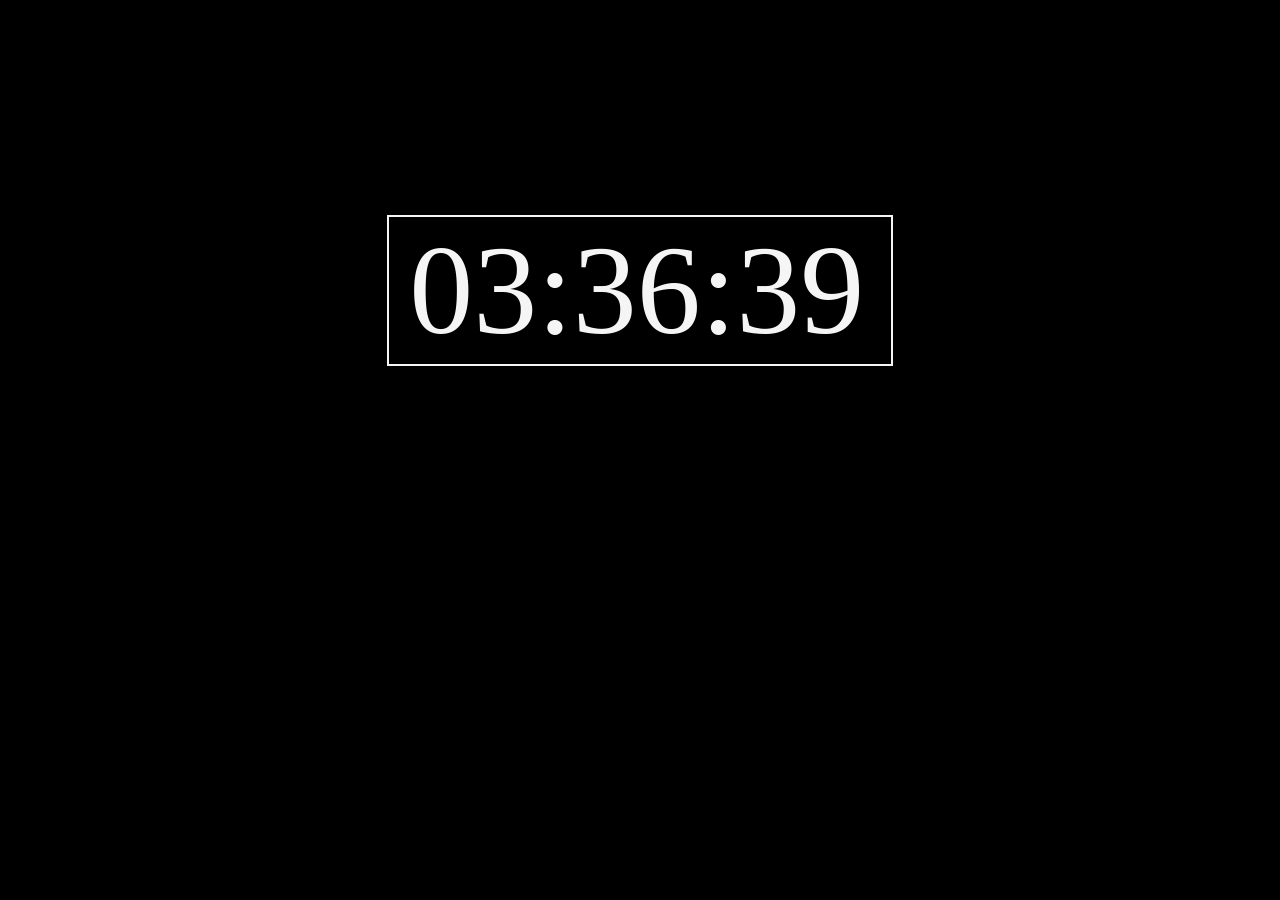
==== index.html @ 1b2b0345 "Rename file" ====
<!DOCTYPE html>
<html lang="en">

<head>
    <meta charset="UTF-8">
    <meta name="viewport" content="width=device-width, initial-scale=1.0">
    <title>Document</title>
    <link rel="stylesheet" href="style.css">
</head>

<body>
    <div class="container">
        <div id="clock">00:00:00</div>
    </div>

    <script src="script.js"></script>
</body>

</html>
---- style.css ----
#clock {
            border: solid 2px whitesmoke;
            width: 40%;
            font-size: 10vw;
            padding-left: 20px;
            box-sizing: border-box;
        }

        .container {
            display: flex;
            justify-content: center;
            align-items: center;
            margin-top: 17%;
        }

        body {
            background-color: black;
            color: whitesmoke;
        }
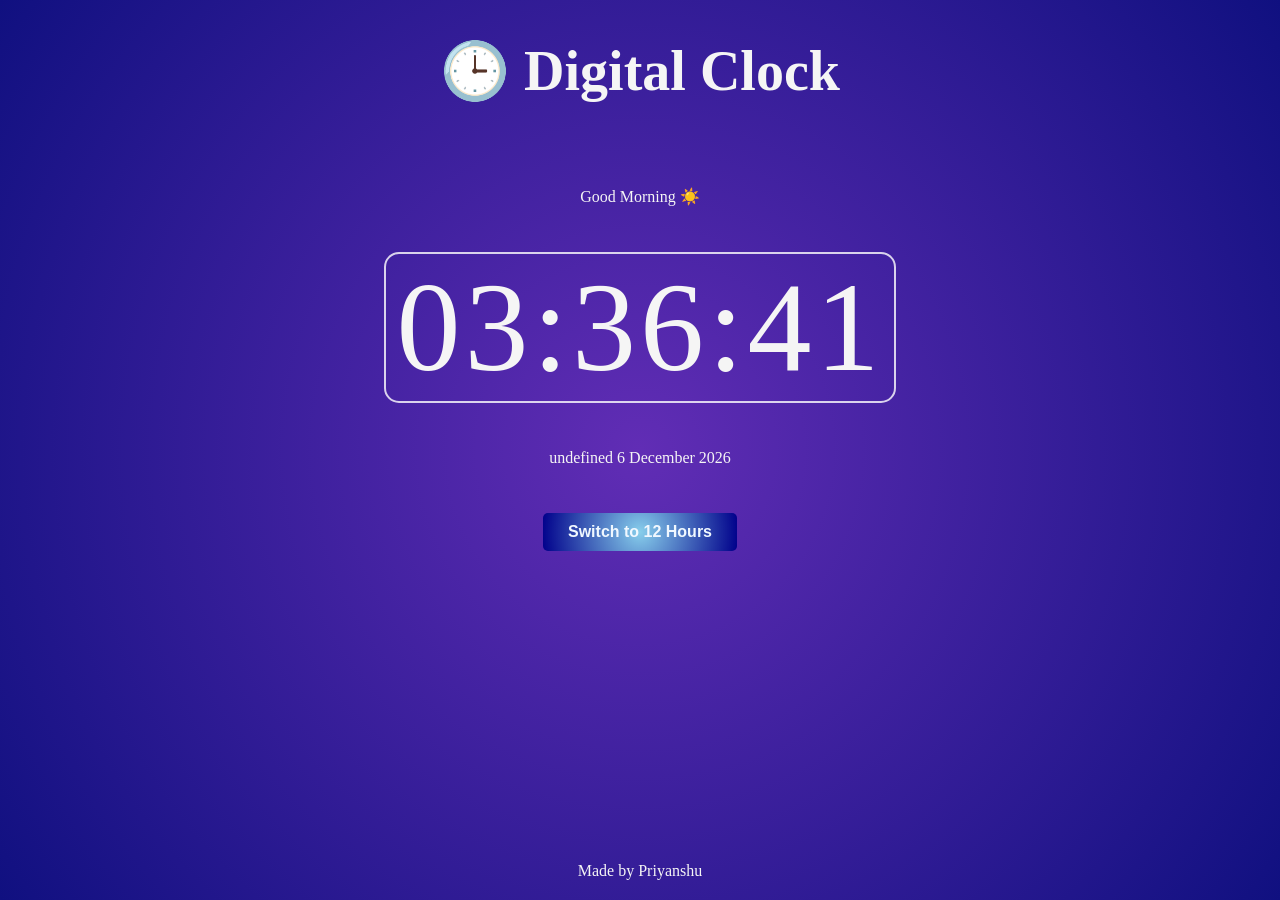
==== commit 84943b3f: "Improve digital clock ui and add 12/24-hour format" ====
--- a/index.html
+++ b/index.html
@@ -4,14 +4,25 @@
 <head>
     <meta charset="UTF-8">
     <meta name="viewport" content="width=device-width, initial-scale=1.0">
-    <title>Document</title>
+    <title>Digital Clock</title>
     <link rel="stylesheet" href="style.css">
 </head>
 
 <body>
     <div class="container">
+        <h1>🕒 Digital Clock</h1>
+        <p id="greeting"></p>
+
         <div id="clock">00:00:00</div>
+
+        <p id="date"></p>
+
+        <button id="formatBtn">Switch to 12 Hours</button>
     </div>
+
+    <footer>
+        Made by Priyanshu
+    </footer>
 
     <script src="script.js"></script>
 </body>
--- a/style.css
+++ b/style.css
@@ -1,19 +1,76 @@
-        #clock {
-            border: solid 2px whitesmoke;
-            width: 40%;
-            font-size: 10vw;
-            padding-left: 20px;
-            box-sizing: border-box;
-        }
+#clock {
+  border: 2px solid rgba(255, 255, 255, 0.8);
+  border-radius: 15px;
+  font-size: clamp(3rem, 10vw, 8rem);
+  text-align: center;
+  padding: 0px 10px;
+  box-sizing: border-box;
+  letter-spacing: 4px;
+  animation: glow 1.5s infinite alternate ease-in-out;
+}
 
-        .container {
-            display: flex;
-            justify-content: center;
-            align-items: center;
-            margin-top: 17%;
-        }
+@keyframes glow {
+  from {
+    box-shadow: 0 0 10px white;
+  }
+  to {
+    box-shadow: 0 0 30px white;
+  }
+}
 
-        body {
-            background-color: black;
-            color: whitesmoke;
-        }+.container {
+  display: flex;
+  flex: 1;
+  flex-direction: column;
+  justify-content: space-center;
+  align-items: center;
+  gap: 30px;
+}
+
+body {
+  margin: 0;
+  display: flex;
+  flex-direction: column;
+  background: radial-gradient(
+    circle at center,
+    rgb(97, 45, 181),
+    rgb(16, 16, 128)
+  );
+  color: whitesmoke;
+  min-height: 100vh;
+}
+
+h1 {
+  font-size: clamp(2rem, 5vw, 3.5rem);
+}
+
+footer {
+  padding: 20px;
+  text-align: center;
+}
+
+#formatBtn {
+  border-radius: 5px;
+  padding: 10px 25px;
+  font-size: 1rem;
+  color: aliceblue;
+  font-weight: bold;
+  cursor: pointer;
+  border: none;
+  background-image: radial-gradient(circle at center, skyblue, darkblue);
+  transition:
+    transform 0.2s,
+    box-shadow 0.2s;
+}
+#formatBtn:hover {
+  background-image: radial-gradient(
+    circle at center,
+    rgb(135, 179, 197),
+    rgb(70, 70, 182)
+  );
+  box-shadow: 0 5px 15px rgba(0, 0, 0.3);
+}
+
+#formatBtn:active {
+  transform: scale(0.97);
+}
